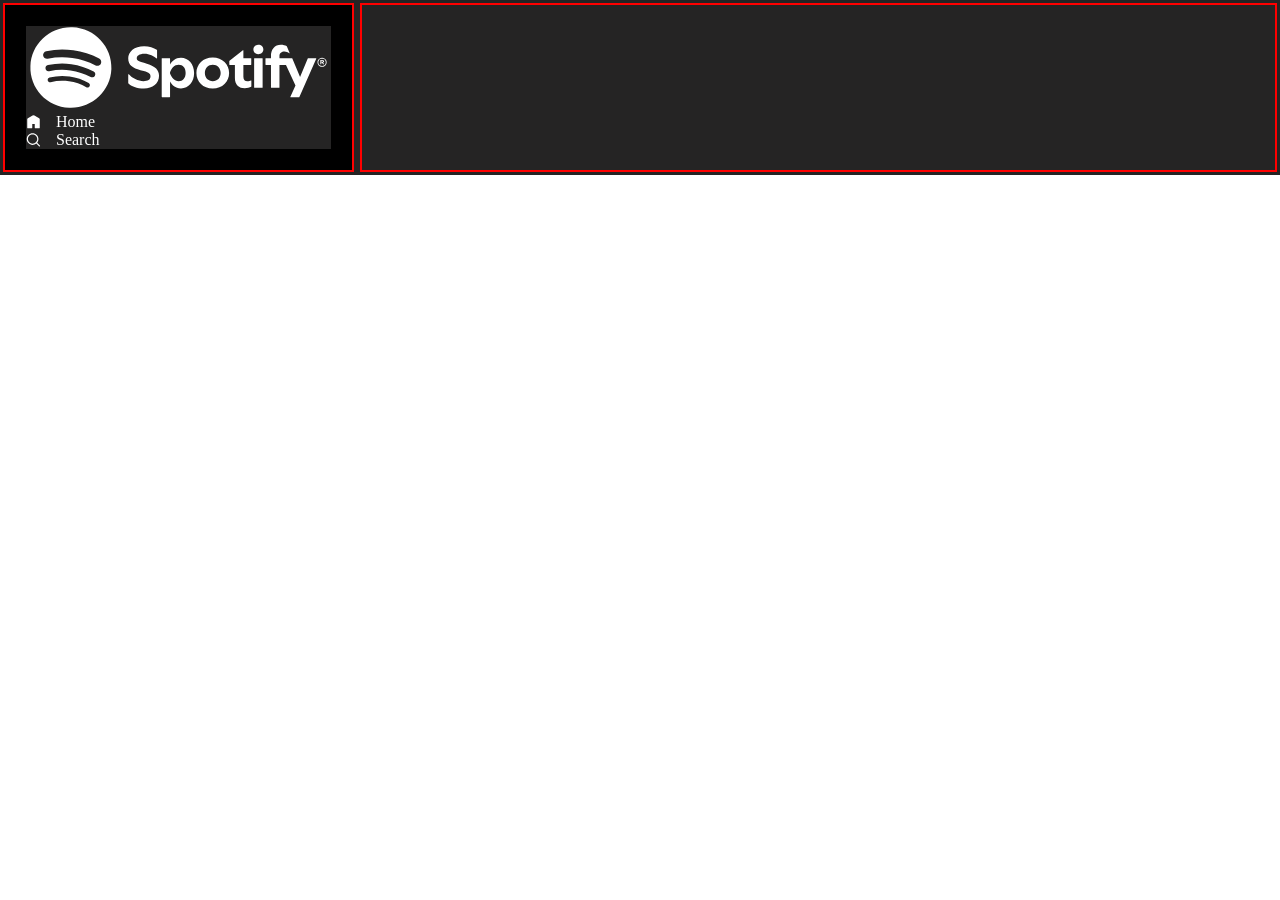
==== Spotify Clone/index.html @ e8f0f2c2 "phase 1: adding new project Spotify clone" ====
<!DOCTYPE html>
<html lang="en">
<head>
    <meta charset="UTF-8">
    <meta name="viewport" content="width=device-width, initial-scale=1.0">
    <link rel="stylesheet" href="style.css">
    <link rel="stylesheet" href="utility.css">

    <title>Document</title>
</head>
<body>
    <div class="container flex bg-grey">
    <div class="left border bg-black">
        <div class="home bg-grey">
            <div class="logo">
                <img class="invert" src="logo.svg" alt="logo">
            </div>
            <ul>
                <li><img class="invert" src="home.svg" alt="home">Home</li>
                <li><img class="invert" src="search.svg" alt="search">Search</li>
            </ul>
        </div>
        <div class="library bg-grey"></div>
    </div>
    <div class="right border"></div>
    </div>
</body>
</html>
---- Spotify Clone/style.css ----
*{
    margin: 0;
    padding: 0;
}
/* body{
    background-color: black;
    color: white;
} */

/* the viewport is the user's visible area of a web page. It's the part of the document you can see in the browser window without scrolling.

Think of your browser as a window and the website as a large painting behind it. The viewport is the portion of the painting you can see through that window at any given moment.

The size of the viewport changes depending on the device (mobile phone, tablet, desktop) and the size of the browser window itself. */
.left{
    width: 25vw;
    padding: 21px;
}
.right{
    width: 75vw;
}
.home ul li{
    display: flex;
    width: 15px;
    list-style: none;
    gap: 15px;

}
---- Spotify Clone/utility.css ----
.flex{
    display:flex
}
.justify-center{
    justify-content: center;
}
.items-center{
    align-items: center;
}
.border{
    border: 2px solid red;
    margin: 3px;
}
.bg-black{
    background-color: black;
    color: white;
}
.invert{
    filter: invert(1);
}
.bg-grey{
    background-color: rgb(37, 36, 36);
}
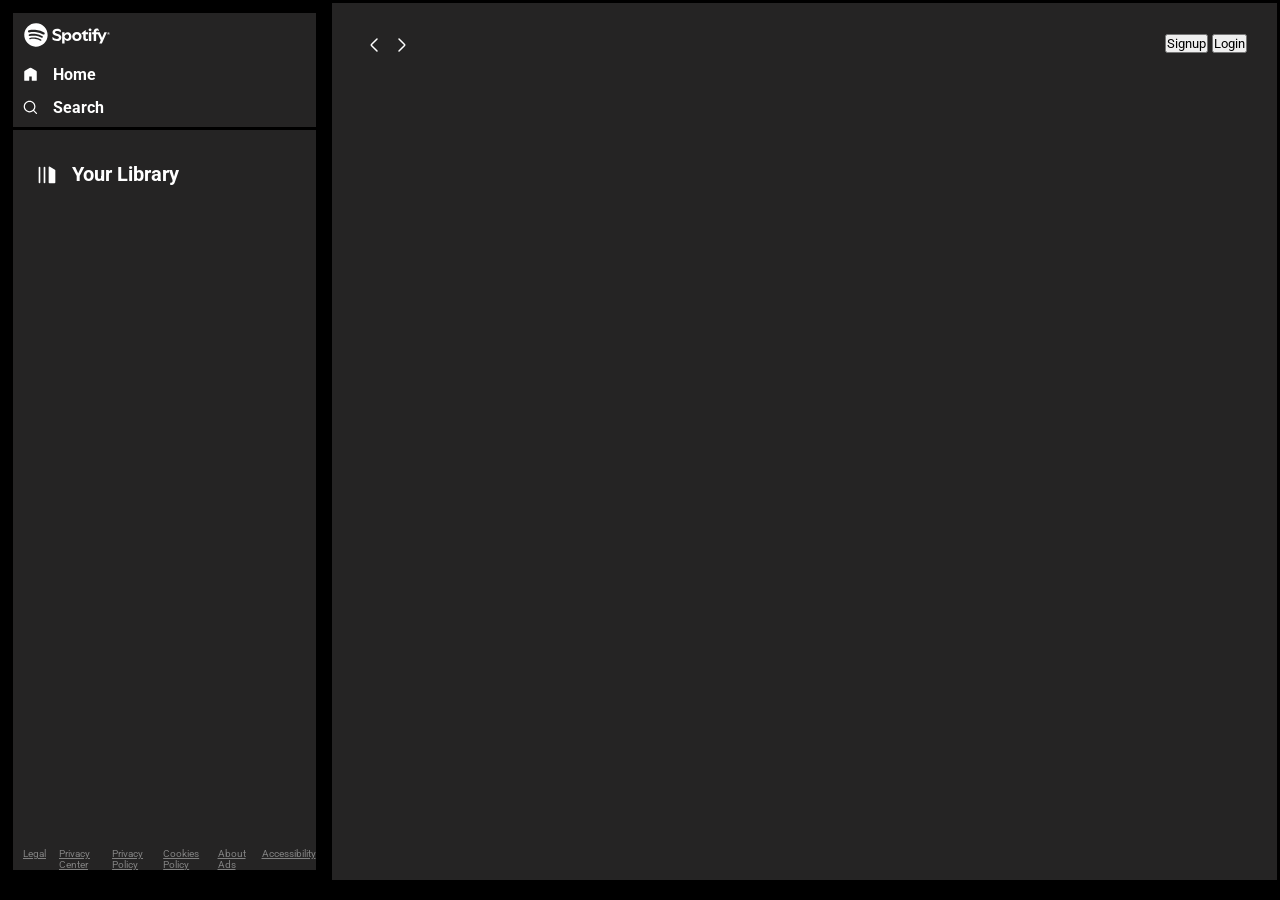
==== commit cf00b5c9: "day 2 work" ====
--- a/Spotify Clone/index.html
+++ b/Spotify Clone/index.html
@@ -1,5 +1,6 @@
 <!DOCTYPE html>
 <html lang="en">
+
 <head>
     <meta charset="UTF-8">
     <meta name="viewport" content="width=device-width, initial-scale=1.0">
@@ -8,21 +9,57 @@
 
     <title>Document</title>
 </head>
+
 <body>
-    <div class="container flex bg-grey">
-    <div class="left border bg-black">
-        <div class="home bg-grey">
-            <div class="logo">
-                <img class="invert" src="logo.svg" alt="logo">
+    <div class="container flex bg-black">
+        <div class="left">
+            <div class="home bg-grey rounded m-1 p-1">
+                <div class="logo">
+                    <img class="invert" src="logo.svg" height="24px" alt="logo">
+                </div>
+                <ul>
+                    <li><img class="invert" src="home.svg" alt="home">Home</li>
+                    <li><img class="invert" src="search.svg" alt="search">Search</li>
+                </ul>
             </div>
-            <ul>
-                <li><img class="invert" src="home.svg" alt="home">Home</li>
-                <li><img class="invert" src="search.svg" alt="search">Search</li>
-            </ul>
+
+            <div class="library bg-grey rounded m-1 p-1 ">
+                <div class="heading">
+                    <img class="invert" src="playlist.svg" alt="playlist">
+                    <h2>Your Library</h2>
+                </div>
+                <div class="footer">
+                    <div><a href="https://www.spotify.com/jp/legal/"><span>Legal</span></a></div>
+                    <div><a href="https://www.spotify.com/jp/privacy/"><span>Privacy Center</span></a></div>
+                    <div><a href="https://www.spotify.com/jp/legal/privacy-policy/"><span>Privacy Policy</span></a>
+                    </div>
+                    <div><a href="https://www.spotify.com/jp/legal/cookies-policy/"><span>Cookies Policy</span></a>
+                    </div>
+                    <div><a href="https://www.spotify.com/jp/legal/privacy-policy/#s3"><span>About Ads</span></a></div>
+                    <div><a href="https://www.spotify.com/jp/accessibility/"><span>Accessibility</span></a></div>
+                </div>
+            </div>
         </div>
-        <div class="library bg-grey"></div>
-    </div>
-    <div class="right border"></div>
+        <div class="right bg-grey rounded p-1">
+            <div class="header">
+            <div class="nav">
+                <svg width="24" height="24" viewBox="0 0 24 24" fill="none" xmlns="http://www.w3.org/2000/svg">
+    <path d="M15 6L9.70711 11.2929C9.37377 11.6262 9.20711 11.7929 9.20711 12C9.20711 12.2071 9.37377 12.3738 9.70711 12.7071L15 18" 
+          stroke="#ffffff" stroke-width="1.5" stroke-linecap="round" stroke-linejoin="round" />
+</svg>
+
+<svg width="24" height="24" viewBox="0 0 24 24" fill="none" xmlns="http://www.w3.org/2000/svg">
+    <path d="M9 18L14.2929 12.7071C14.6262 12.3738 14.7929 12.2071 14.7929 12C14.7929 11.7929 14.6262 11.6262 14.2929 11.2929L9 6" 
+          stroke="#ffffff" stroke-width="1.5" stroke-linecap="round" stroke-linejoin="round" />
+</svg>
+            </div>
+            <div class="buttons">
+                <button>Signup</button>
+                <button>Login</button>
+            </div>
+            </div>
+        </div>
     </div>
 </body>
+
 </html>
--- a/Spotify Clone/style.css
+++ b/Spotify Clone/style.css
@@ -1,11 +1,13 @@
+@import url('https://fonts.googleapis.com/css2?family=Lato:wght@700&family=Roboto:ital,wght@0,100;0,300;0,400;0,500;0,700;0,900;1,100;1,300;1,400;1,500;1,700;1,900&display=swap');
 *{
     margin: 0;
     padding: 0;
+    font-family: 'Roboto', sans-serif;
 }
-/* body{
+body{
     background-color: black;
     color: white;
-} */
+}
 
 /* the viewport is the user's visible area of a web page. It's the part of the document you can see in the browser window without scrolling.
 
@@ -14,15 +16,59 @@
 The size of the viewport changes depending on the device (mobile phone, tablet, desktop) and the size of the browser window itself. */
 .left{
     width: 25vw;
-    padding: 21px;
+    padding: 10px;
 }
 .right{
     width: 75vw;
+    
+}
+.home{
+    
 }
 .home ul li{
     display: flex;
     width: 15px;
     list-style: none;
     gap: 15px;
+    padding-top: 14px;
+    font-weight: bold;
+}
+.heading{
+    display: flex;
+    width: 100%;
+    gap: 15px;
+    padding-top: 14px;
+    font-weight: bold;
+    align-items: center; /* vertically center kardega */
+    padding: 23px 14px; /* first value is for top and bottom and second value is for left and right */
+    font-size: 13px;
 
+}
+
+.heading img{
+    width: 20px;
+}
+.footer{
+    display: flex;
+    font-size: 10px;
+    gap: 13px;
+    position: absolute;
+    bottom: 0;
+}
+.footer a{
+    color: grey;
+}
+.library{
+    min-height: 80vh;
+    position: relative;
+}
+.header{
+    display: flex;
+    justify-content: space-between;
+}
+.header > *{
+    padding: 20px;
+}
+.right{
+    
 }
--- a/Spotify Clone/utility.css
+++ b/Spotify Clone/utility.css
@@ -8,7 +8,6 @@
     align-items: center;
 }
 .border{
-    border: 2px solid red;
     margin: 3px;
 }
 .bg-black{
@@ -20,4 +19,8 @@
 }
 .bg-grey{
     background-color: rgb(37, 36, 36);
+}
+.p-1{
+    padding: 10px;
+    margin: 3px;
 }
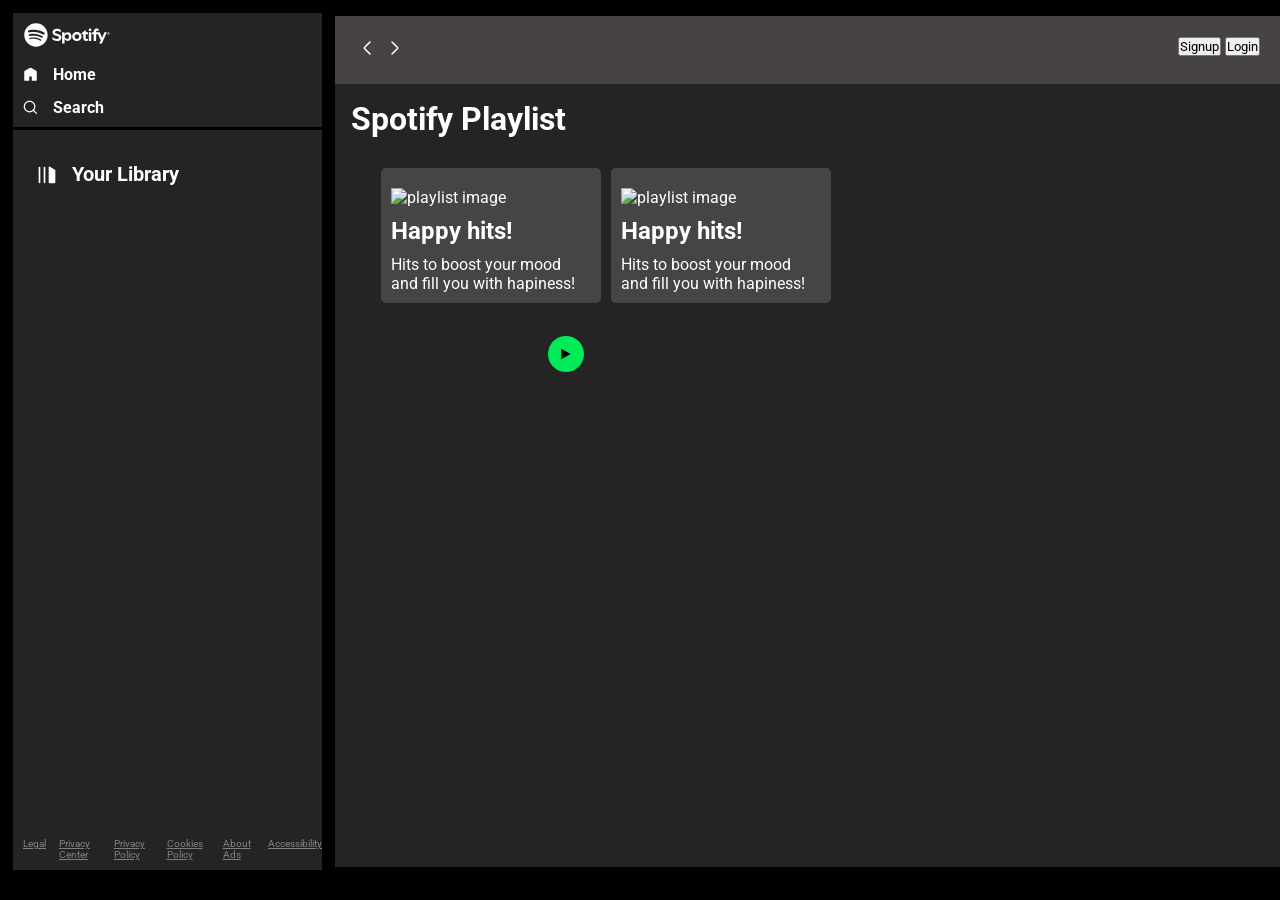
==== commit 41dbafc4: "Update Spotify Clone" ====
--- a/Spotify Clone/index.html
+++ b/Spotify Clone/index.html
@@ -40,26 +40,53 @@
                 </div>
             </div>
         </div>
-        <div class="right bg-grey rounded p-1">
+        <div class="right bg-grey rounded ">
             <div class="header">
-            <div class="nav">
-                <svg width="24" height="24" viewBox="0 0 24 24" fill="none" xmlns="http://www.w3.org/2000/svg">
-    <path d="M15 6L9.70711 11.2929C9.37377 11.6262 9.20711 11.7929 9.20711 12C9.20711 12.2071 9.37377 12.3738 9.70711 12.7071L15 18" 
-          stroke="#ffffff" stroke-width="1.5" stroke-linecap="round" stroke-linejoin="round" />
-</svg>
+                <div class="nav">
+                    <svg width="24" height="24" viewBox="0 0 24 24" fill="none" xmlns="http://www.w3.org/2000/svg">
+                        <path
+                            d="M15 6L9.70711 11.2929C9.37377 11.6262 9.20711 11.7929 9.20711 12C9.20711 12.2071 9.37377 12.3738 9.70711 12.7071L15 18"
+                            stroke="#ffffff" stroke-width="1.5" stroke-linecap="round" stroke-linejoin="round" />
+                    </svg>
 
-<svg width="24" height="24" viewBox="0 0 24 24" fill="none" xmlns="http://www.w3.org/2000/svg">
-    <path d="M9 18L14.2929 12.7071C14.6262 12.3738 14.7929 12.2071 14.7929 12C14.7929 11.7929 14.6262 11.6262 14.2929 11.2929L9 6" 
-          stroke="#ffffff" stroke-width="1.5" stroke-linecap="round" stroke-linejoin="round" />
-</svg>
+                    <svg width="24" height="24" viewBox="0 0 24 24" fill="none" xmlns="http://www.w3.org/2000/svg">
+                        <path
+                            d="M9 18L14.2929 12.7071C14.6262 12.3738 14.7929 12.2071 14.7929 12C14.7929 11.7929 14.6262 11.6262 14.2929 11.2929L9 6"
+                            stroke="#ffffff" stroke-width="1.5" stroke-linecap="round" stroke-linejoin="round" />
+                    </svg>
+                </div>
+                <div class="buttons">
+                    <button>Signup</button>
+                    <button>Login</button>
+                </div>
             </div>
-            <div class="buttons">
-                <button>Signup</button>
-                <button>Login</button>
-            </div>
+            <div class="spotifyPlaylist">
+                <h1>Spotify Playlist</h1>
+                <div class="cardContainer">
+                    <div class="card">
+                        <div class="play">
+    <svg width="16" height="16" viewBox="0 0 24 24" fill="none" xmlns="http://www.w3.org/2000/svg">
+        <path d="M5 20V4L19 12L5 20Z" fill="black" />
+    </svg>
+</div>
+                        <img src="https://i.scdn.co/image/ab67616d00001e026404721c1943d5069f0805f3"
+                            alt="playlist image">
+                        <h2>Happy hits!</h2>
+                        <p>Hits to boost your mood and fill you with hapiness!</p>
+                    </div>
+                    <div class="card">
+
+                        <img src="https://i.scdn.co/image/ab67616d00001e026404721c1943d5069f0805f3"
+                            alt="playlist image">
+                        <h2>Happy hits!</h2>
+                        <p>Hits to boost your mood and fill you with hapiness!</p>
+                    </div>
+                </div>
+
             </div>
         </div>
     </div>
+    <script src="script.js"></script>
 </body>
 
 </html>
--- a/Spotify Clone/style.css
+++ b/Spotify Clone/style.css
@@ -48,15 +48,20 @@
 .heading img{
     width: 20px;
 }
+.right{
+    margin: 16px 0;
+}
 .footer{
     display: flex;
     font-size: 10px;
     gap: 13px;
     position: absolute;
     bottom: 0;
+    padding: 10px 0;
 }
 .footer a{
     color: grey;
+
 }
 .library{
     min-height: 80vh;
@@ -64,11 +69,61 @@
 }
 .header{
     display: flex;
+    /* This property turns the .header element into a flex container. This means its direct children (like a logo, navigation links, or buttons) are now laid out in a single row by default. */
+
+
     justify-content: space-between;
+    /* This property controls the horizontal alignment of the items inside the flex container.
+
+space-between pushes the first item to the far left and the last item to the far right. Any items in between are distributed with equal space around them. This is perfect for a header where you want the logo on the left and navigation/login buttons on the right. */
+    background-color:  rgb(71, 67, 67);
 }
 .header > *{
     padding: 20px;
 }
-.right{
+.spotifyPlaylist{
+    padding: 16px;
+}
+.cardContainer{
+    margin: 30px;
+    display: flex;
+    /* this tells the direct children (the cards) to arrange themselves in a single horizontal line. */
+    gap: 10px;
+    flex-wrap: wrap;
+    /* This is the key property for responsiveness. It allows the cards to wrap onto a new line if the container becomes too narrow to fit them all in a single row. Without this, the cards would try to shrink and overflow their container. */
+}
+.card{
+    width: 200px;
+    padding: 10px;
+    border-radius: 5px;
+    background-color: #454545;
+    position: relative;
     
+}
+ .card > *{ /* .card > * translates to "select any element that is a direct child of .card. */
+    padding-top: 10px;
+    
+}
+.card img{
+    width: 100%;
+    object-fit: contain;
+    /* This is a crucial property for controlling how the image fits within its dimensions. It scales the image down as much as needed to fit completely inside its container while maintaining its original aspect ratio. This prevents the image from being stretched, squished, or cropped. */
+}
+.play{
+    width: 28px;
+    height: 28px; 
+    background-color: #01eb57;
+    border-radius: 50%; 
+    padding: 4px; display: flex;
+    align-items: center; 
+    justify-content: center;
+    position: absolute;
+    top: 168px;
+    right: 17px;
+    /* opacity: 0; */
+
+}
+.play svg path {
+  fill: black;
+  stroke: none;
 }
